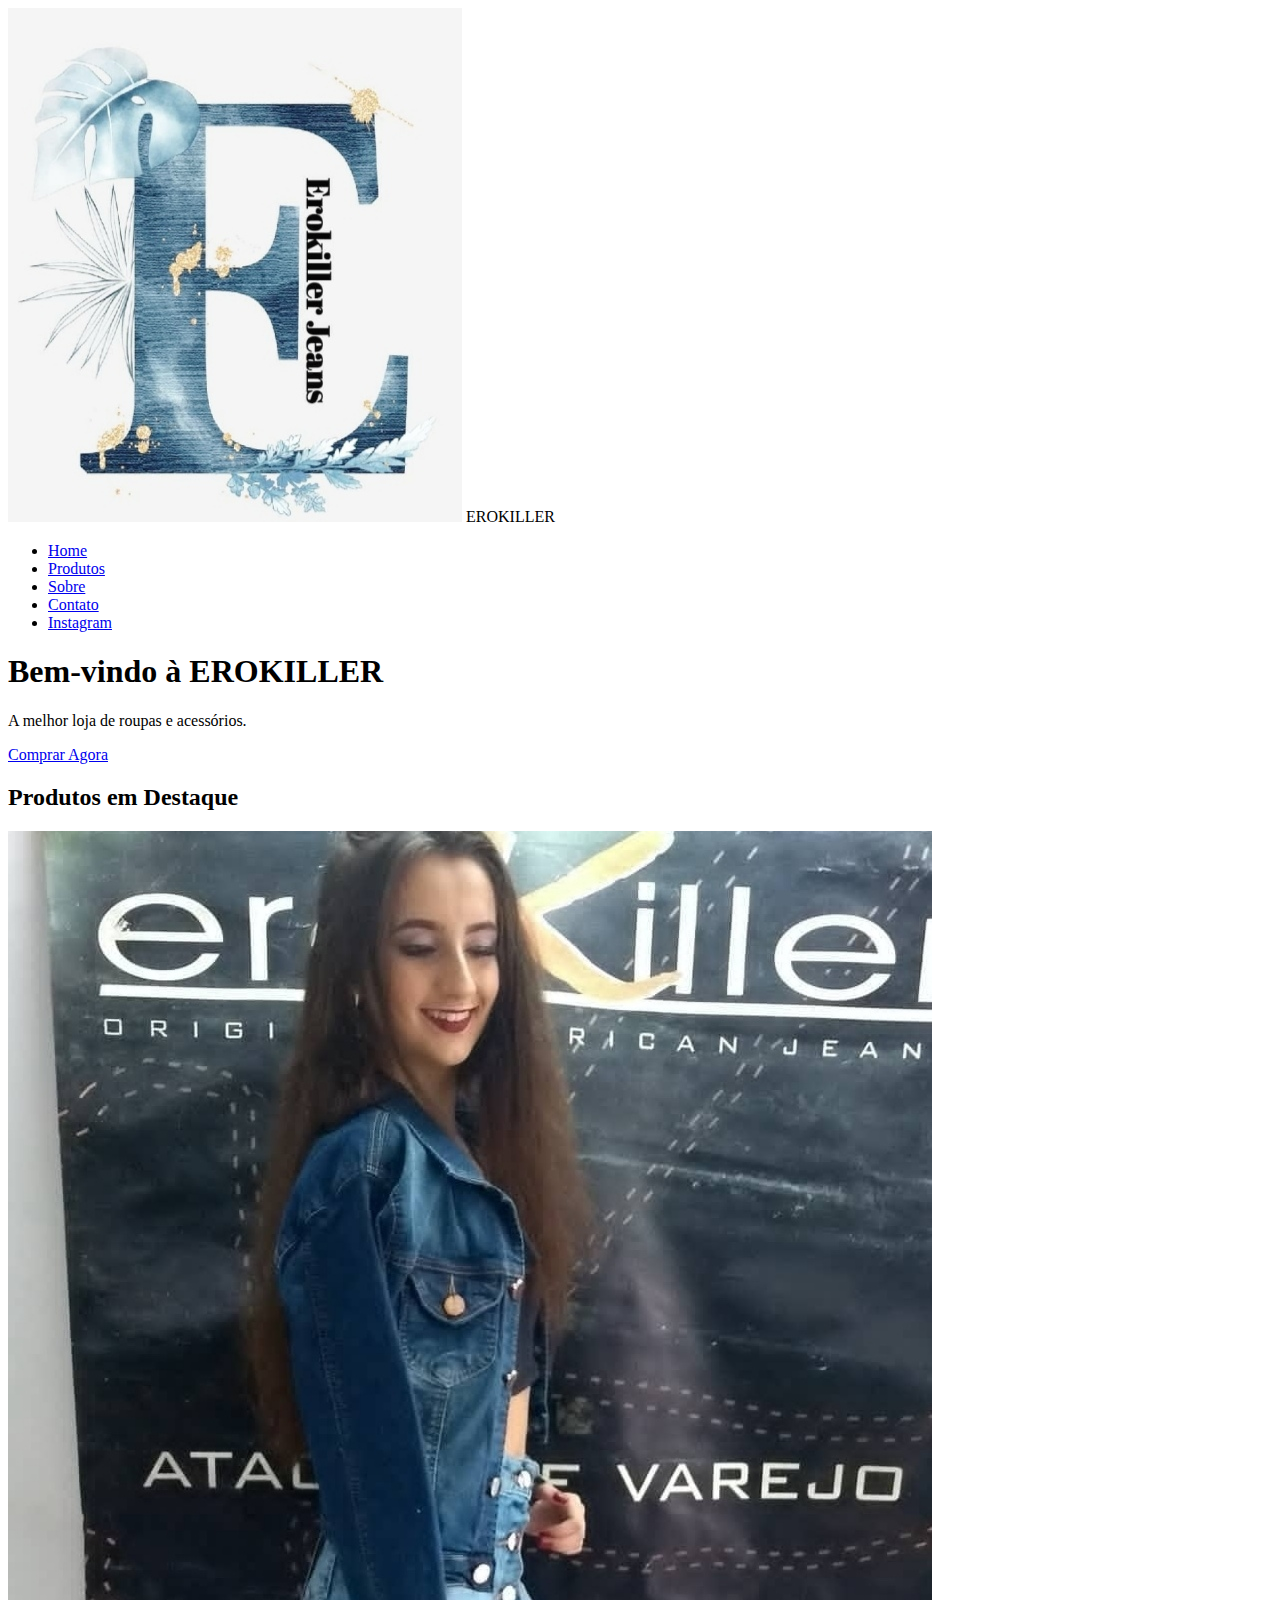
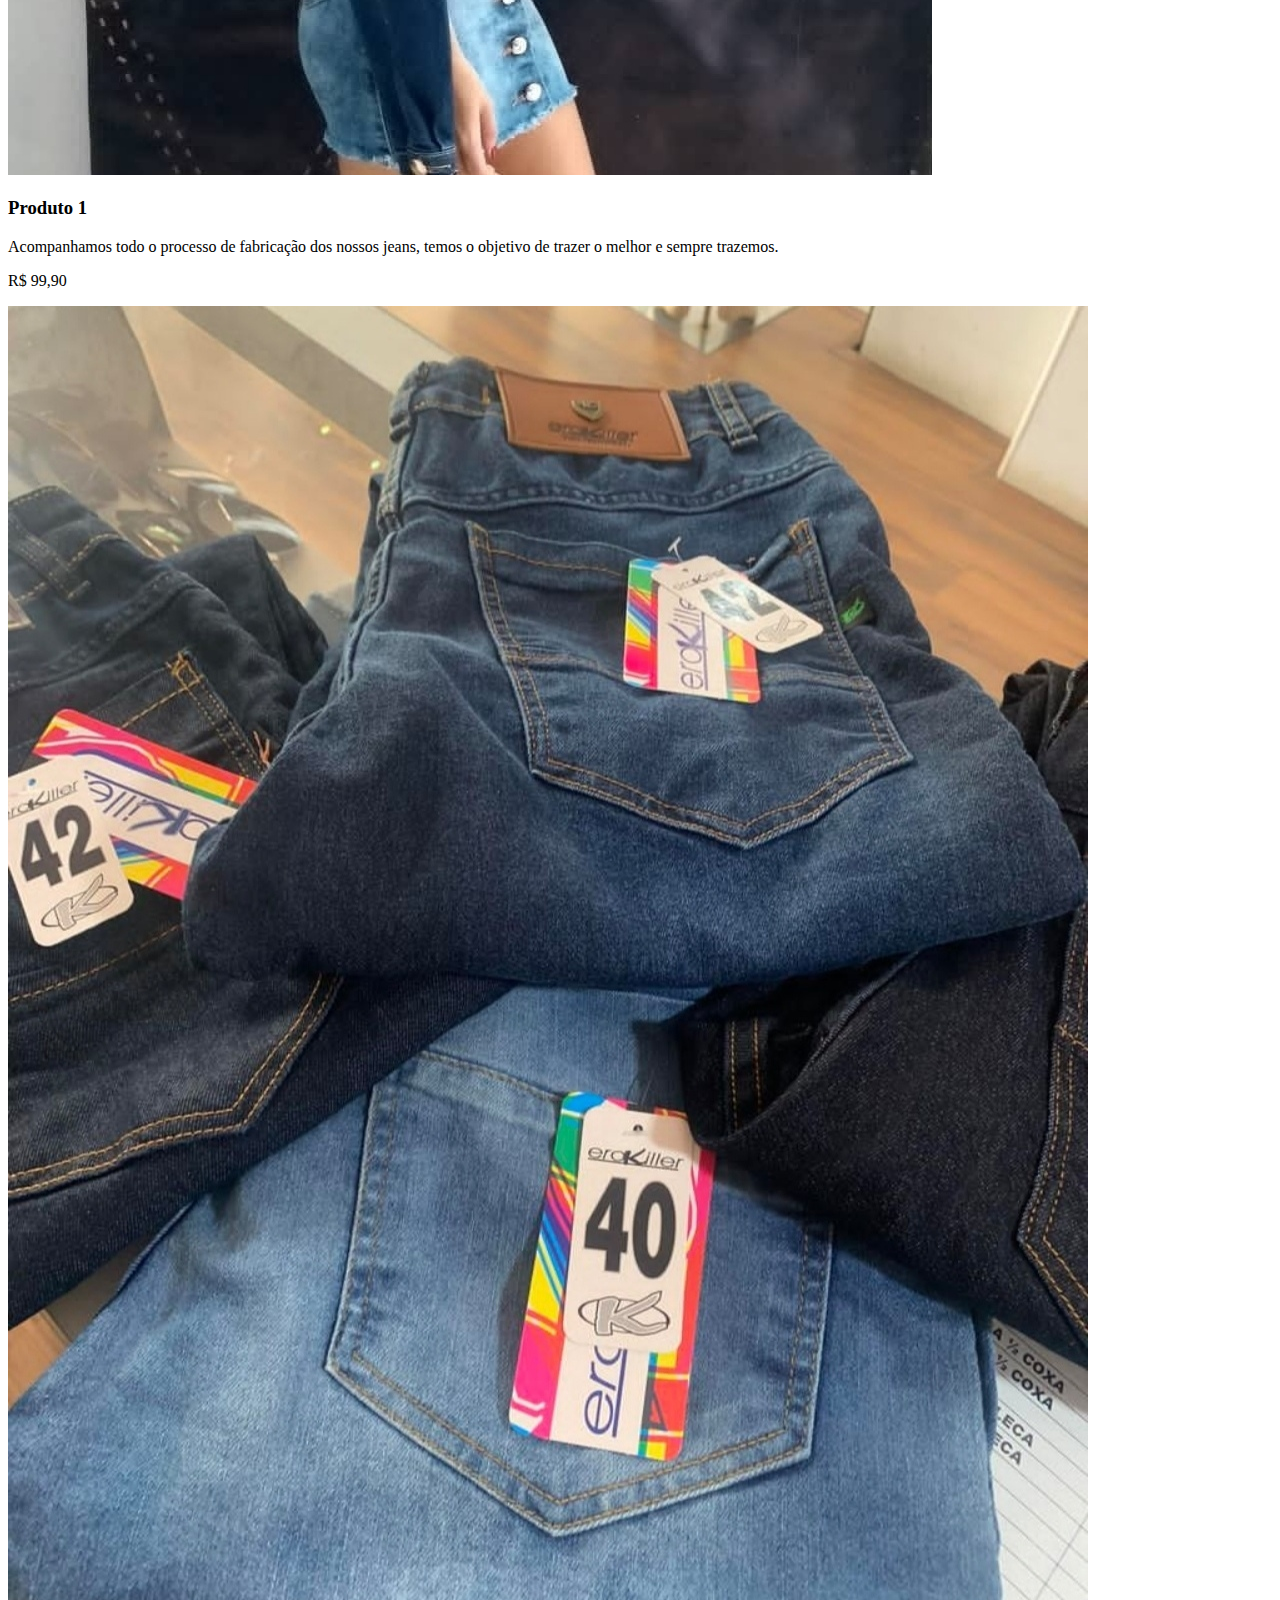
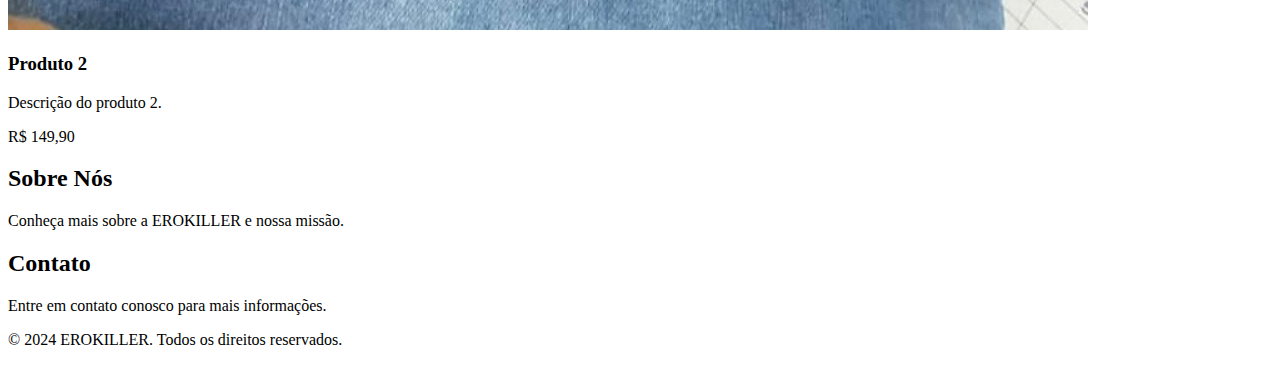
==== index.html @ 60e77acc "Create index.html" ====
<!DOCTYPE html>
<html lang="pt-BR">
<head>
    <meta charset="UTF-8">
    <meta name="viewport" content="width=device-width, initial-scale=1.0">
    <title>EROKILLER - Loja de Roupas e Acessórios</title>
    <link rel="stylesheet" href="styles.css">
</head>
<body>
    <header>
        <div class="logo">
            <img src="/logo.jpg" alt="EROKILLER Logo">
            <span>EROKILLER</span>
        </div>
        <nav>
            <ul>
                <li><a href="#home">Home</a></li>
                <li><a href="produtos.html">Produtos</a></li>
                <li><a href="sobre.html">Sobre</a></li>
                <li><a href="contato.html">Contato</a></li>
                <li><a href="https://www.instagram.com/erokiller123?igsh=MXVuZTlxOHY2bHV6dQ==" target="_blank">Instagram</a></li>
            </ul>
        </nav>
    </header>

    <section id="home" class="hero">
        <h1>Bem-vindo à EROKILLER</h1>
        <p>A melhor loja de roupas e acessórios.</p>
        <a href="produtos.html" class="btn">Comprar Agora</a>
    </section>

    <section id="produtos" class="products">
        <h2>Produtos em Destaque</h2>
        <div class="product-list">
            <!-- Adicione os produtos aqui -->
            <div class="product-item">
                <img src="/foto2.jpg" alt="Produto 1">
                <h3>Produto 1</h3>
                <p>Acompanhamos todo o processo de fabricação dos nossos jeans, temos o objetivo de trazer o melhor e sempre trazemos.</p>
                <p class="price">R$ 99,90</p>
            </div>
            <div class="product-item">
                <img src="/foto3.jpg" alt="Produto 2">
                <h3>Produto 2</h3>
                <p>Descrição do produto 2.</p>
                <p class="price">R$ 149,90</p>
            </div>
            <!-- Adicione mais produtos conforme necessário -->
        </div>
    </section>

    <section id="sobre" class="about">
        <h2>Sobre Nós</h2>
        <p>Conheça mais sobre a EROKILLER e nossa missão.</p>
    </section>

    <section id="contato" class="contact">
        <h2>Contato</h2>
        <p>Entre em contato conosco para mais informações.</p>
    </section>

    <footer>
        <p>&copy; 2024 EROKILLER. Todos os direitos reservados.</p>
    </footer>
</body>
</html>
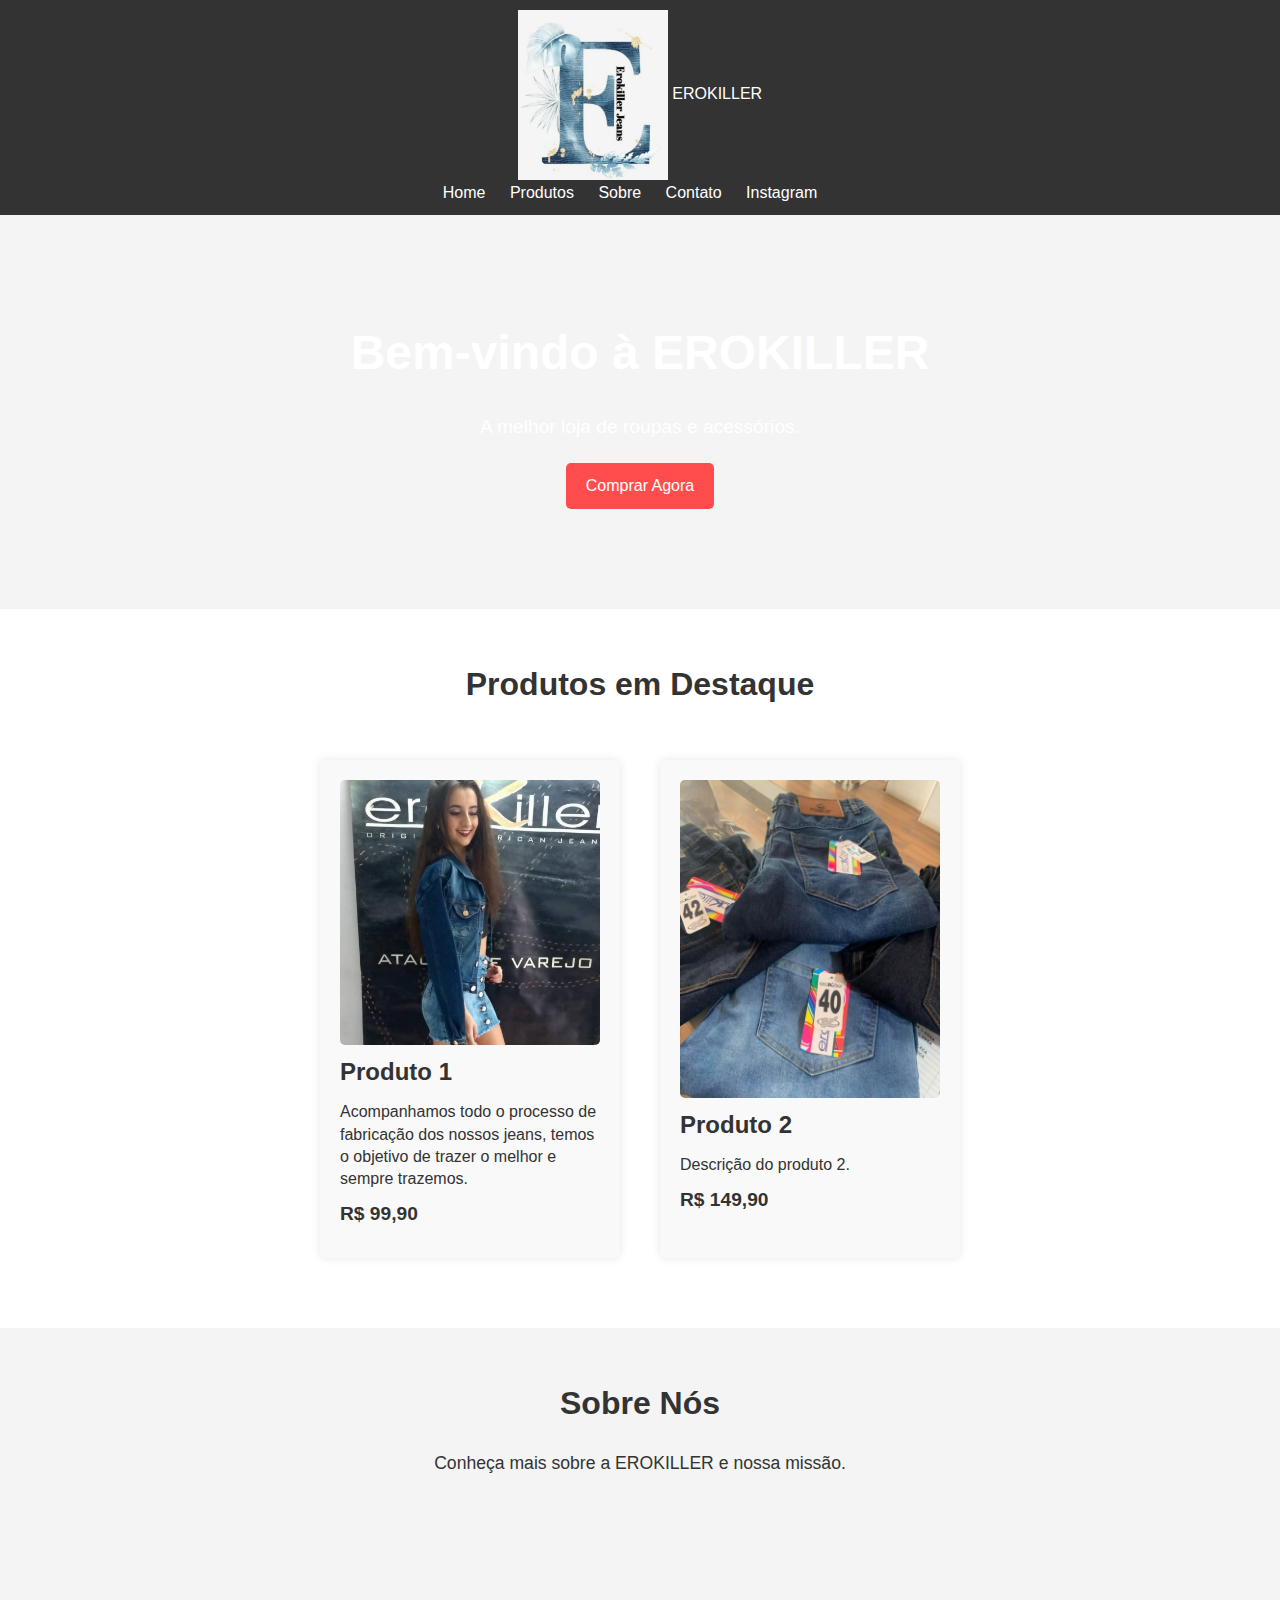
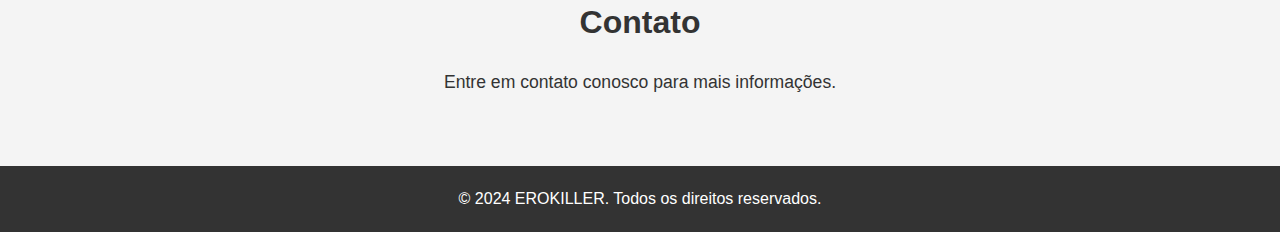
==== commit 101828c9: "Update index.html" ====
--- a/index.html
+++ b/index.html
@@ -9,7 +9,7 @@
 <body>
     <header>
         <div class="logo">
-            <img src="/logo.jpg" alt="EROKILLER Logo">
+            <img src="logo.jpg" alt="EROKILLER Logo">
             <span>EROKILLER</span>
         </div>
         <nav>
@@ -34,13 +34,13 @@
         <div class="product-list">
             <!-- Adicione os produtos aqui -->
             <div class="product-item">
-                <img src="/foto2.jpg" alt="Produto 1">
+                <img src="foto2.jpg" alt="Produto 1">
                 <h3>Produto 1</h3>
                 <p>Acompanhamos todo o processo de fabricação dos nossos jeans, temos o objetivo de trazer o melhor e sempre trazemos.</p>
                 <p class="price">R$ 99,90</p>
             </div>
             <div class="product-item">
-                <img src="/foto3.jpg" alt="Produto 2">
+                <img src="foto3.jpg" alt="Produto 2">
                 <h3>Produto 2</h3>
                 <p>Descrição do produto 2.</p>
                 <p class="price">R$ 149,90</p>
--- a/styles.css
+++ b/styles.css
@@ -0,0 +1,239 @@
+/* Reset de estilos */
+* {
+    margin: 0;
+    padding: 0;
+    box-sizing: border-box;
+}
+
+/* Estilo do body */
+body {
+    font-family: Arial, sans-serif;
+    line-height: 1.6;
+    background-color: #f4f4f4;
+    color: #333;
+    margin: 0;
+    padding: 0;
+}
+
+/* Estilo do header */
+header {
+    background-color: #333;
+    color: #fff;
+    padding: 10px 0;
+    text-align: center;
+}
+
+header .logo img {
+    max-width: 150px;
+    vertical-align: middle;
+}
+
+header nav ul {
+    list-style-type: none;
+    margin: 0;
+    padding: 0;
+}
+
+header nav ul li {
+    display: inline-block;
+    margin-right: 20px;
+}
+
+header nav ul li a {
+    color: #fff;
+    text-decoration: none;
+    font-size: 16px;
+    transition: color 0.3s ease;
+}
+
+header nav ul li a:hover {
+    color: #ff4d4d;
+}
+
+/* Estilo do hero section */
+.hero {
+    background-image: url('caminho/para/sua/imagem.jpg');
+    background-size: cover;
+    background-position: center;
+    color: #fff;
+    text-align: center;
+    padding: 100px 0;
+}
+
+.hero h1 {
+    font-size: 3em;
+    margin-bottom: 20px;
+}
+
+.hero p {
+    font-size: 1.2em;
+    margin-bottom: 20px;
+}
+
+.hero .btn {
+    display: inline-block;
+    background-color: #ff4d4d;
+    color: #fff;
+    padding: 10px 20px;
+    text-decoration: none;
+    border-radius: 5px;
+    transition: background-color 0.3s ease;
+}
+
+.hero .btn:hover {
+    background-color: #333;
+}
+
+/* Estilo da seção de produtos */
+.products {
+    background-color: #fff;
+    padding: 50px 0;
+    text-align: center;
+}
+
+.products h2 {
+    font-size: 2em;
+    margin-bottom: 30px;
+}
+
+.product-list {
+    display: flex;
+    justify-content: center;
+    flex-wrap: wrap;
+}
+
+.product-item {
+    width: 300px;
+    margin: 20px;
+    background-color: #f9f9f9;
+    padding: 20px;
+    border-radius: 5px;
+    box-shadow: 0 0 10px rgba(0,0,0,0.1);
+    text-align: left;
+}
+
+.product-item img {
+    max-width: 100%;
+    height: auto;
+    border-radius: 5px;
+}
+
+.product-item h3 {
+    font-size: 1.5em;
+    margin-bottom: 10px;
+}
+
+.product-item p {
+    font-size: 1em;
+    line-height: 1.4;
+    margin-bottom: 10px;
+}
+
+.product-item .price {
+    font-size: 1.2em;
+    font-weight: bold;
+    color: #333;
+}
+
+/* Estilo da seção Sobre e Contato (exemplo básico) */
+.about, .contact {
+    text-align: center;
+    padding: 50px 0;
+    background-color: #f4f4f4;
+}
+
+.about h2, .contact h2 {
+    font-size: 2em;
+    margin-bottom: 20px;
+}
+
+.about p, .contact p {
+    font-size: 1.1em;
+    line-height: 1.6;
+    margin-bottom: 20px;
+}
+
+/* Estilo do footer */
+footer {
+    text-align: center;
+    background-color: #333;
+    color: #fff;
+    padding: 20px 0;
+}
+
+footer p {
+    margin: 0;
+}
+
+/* Media Queries para Responsividade */
+
+@media (max-width: 768px) {
+    /* Estilos para telas menores que 768px */
+    
+    header .logo img {
+        max-width: 120px;
+    }
+
+    header nav ul li {
+        margin-right: 10px;
+    }
+
+    .hero {
+        padding: 80px 0;
+    }
+
+    .hero h1 {
+        font-size: 2.5em;
+    }
+
+    .hero p {
+        font-size: 1em;
+    }
+
+    .product-item {
+        width: 100%;
+    }
+  .product-item .btn {
+    display: inline-block;
+    padding: 10px 20px;
+    margin: 5px 0;
+    text-decoration: none;
+    border-radius: 5px;
+    transition: background-color 0.3s ease;
+    font-size: 1em;
+    font-weight: 600;
+    color: #fff;
+}
+
+.product-item .btn.message {
+    background-color: #25d366; /* WhatsApp Green */
+}
+
+.product-item .btn.message:hover {
+    background-color: #128c7e; /* WhatsApp Dark Green */
+}
+}
+
+@media (max-width: 480px) {
+    /* Estilos para telas menores que 480px */
+
+    header .logo img {
+        max-width: 100px;
+    }
+
+    header nav ul li {
+        margin-right: 5px;
+    }
+
+    .hero {
+        padding: 60px 0;
+    }
+
+    .hero h1 {
+        font-size: 2em;
+    }
+
+    .hero p {
+        font-size: 0.9em;
+    }
+}
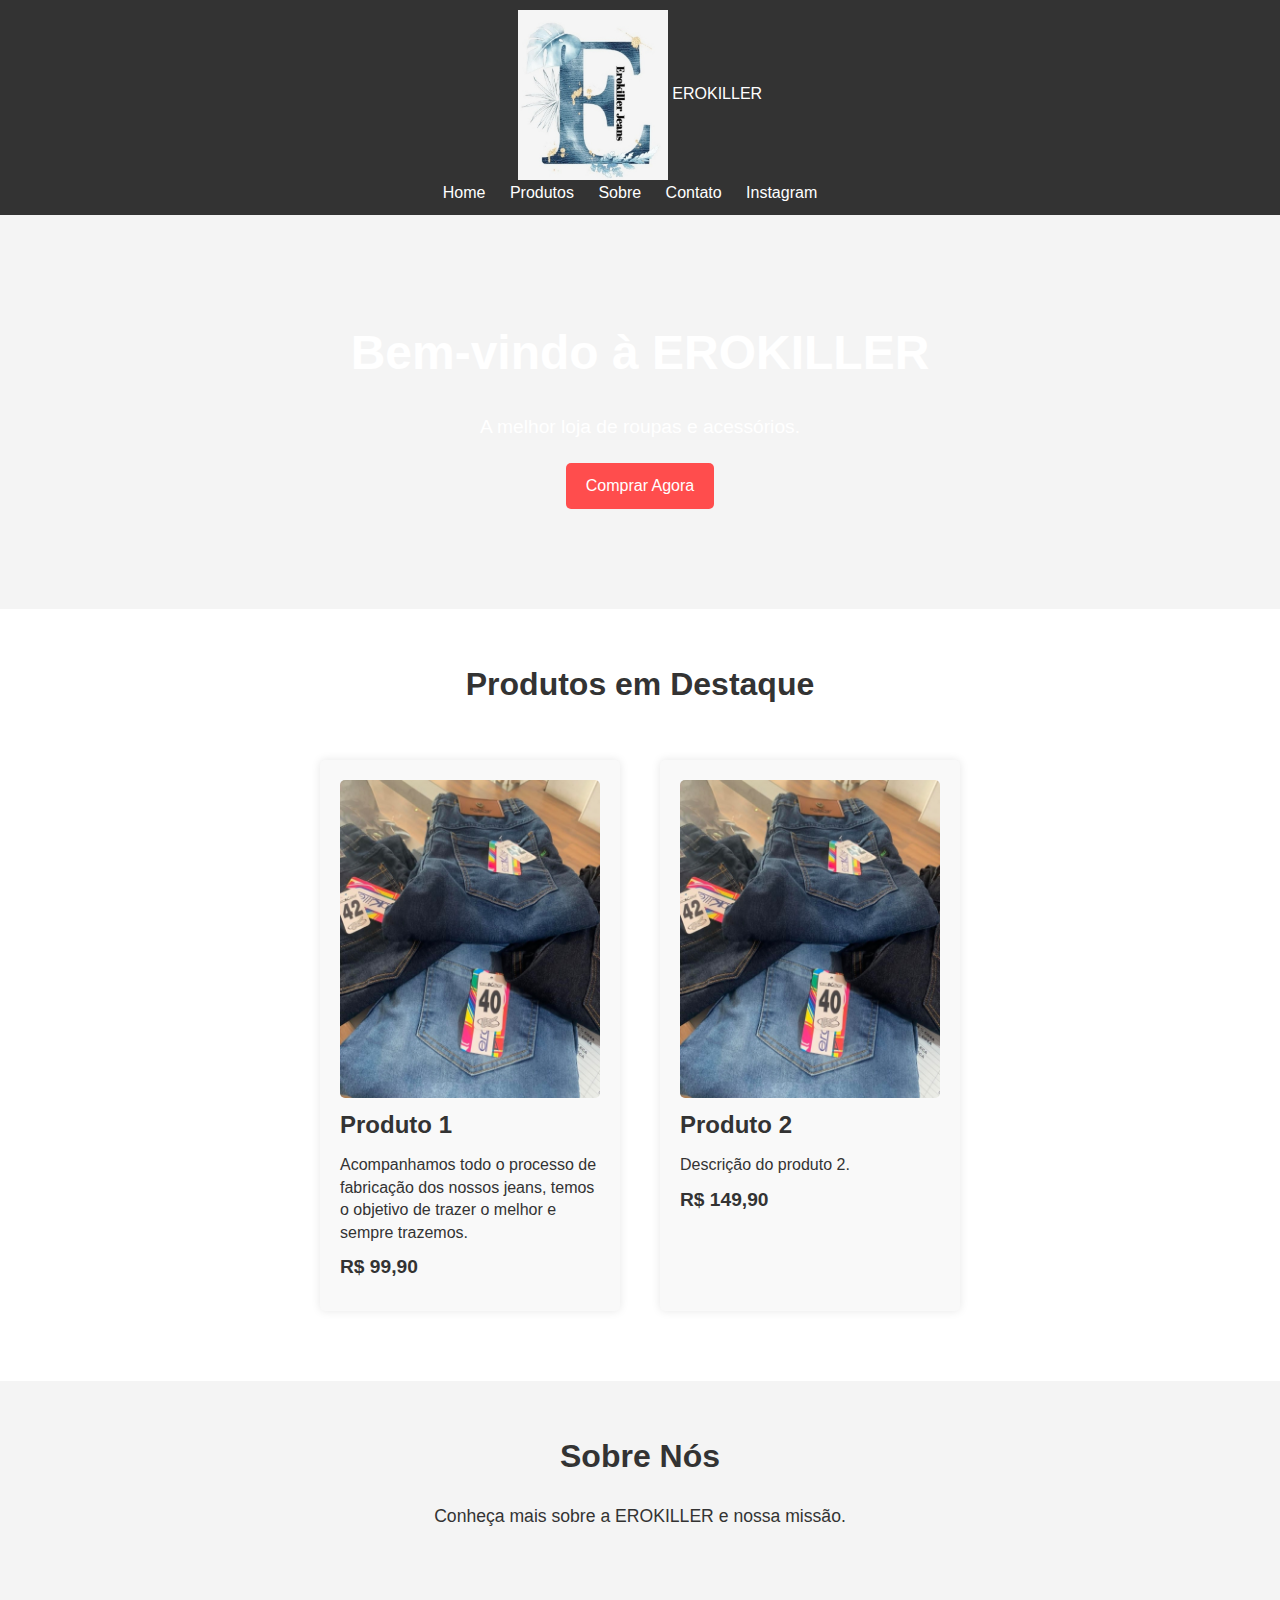
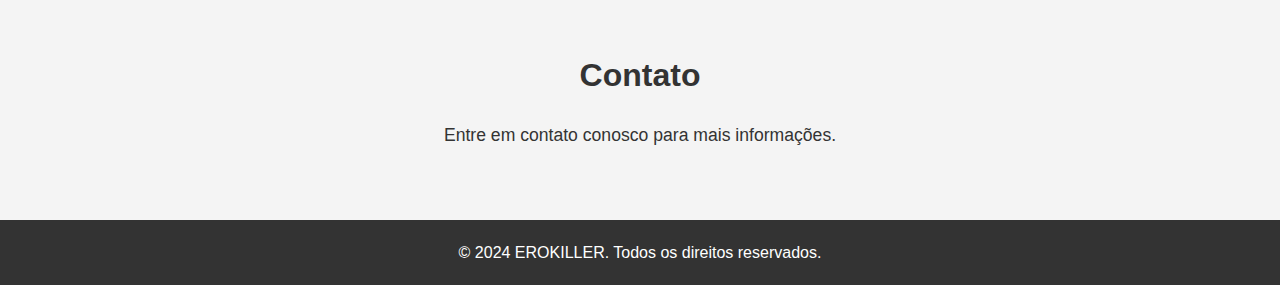
==== commit 6fa46f09: "Update index.html" ====
--- a/index.html
+++ b/index.html
@@ -34,7 +34,7 @@
         <div class="product-list">
             <!-- Adicione os produtos aqui -->
             <div class="product-item">
-                <img src="foto2.jpg" alt="Produto 1">
+                <img src="foto3.jpg" alt="Produto 1">
                 <h3>Produto 1</h3>
                 <p>Acompanhamos todo o processo de fabricação dos nossos jeans, temos o objetivo de trazer o melhor e sempre trazemos.</p>
                 <p class="price">R$ 99,90</p>
